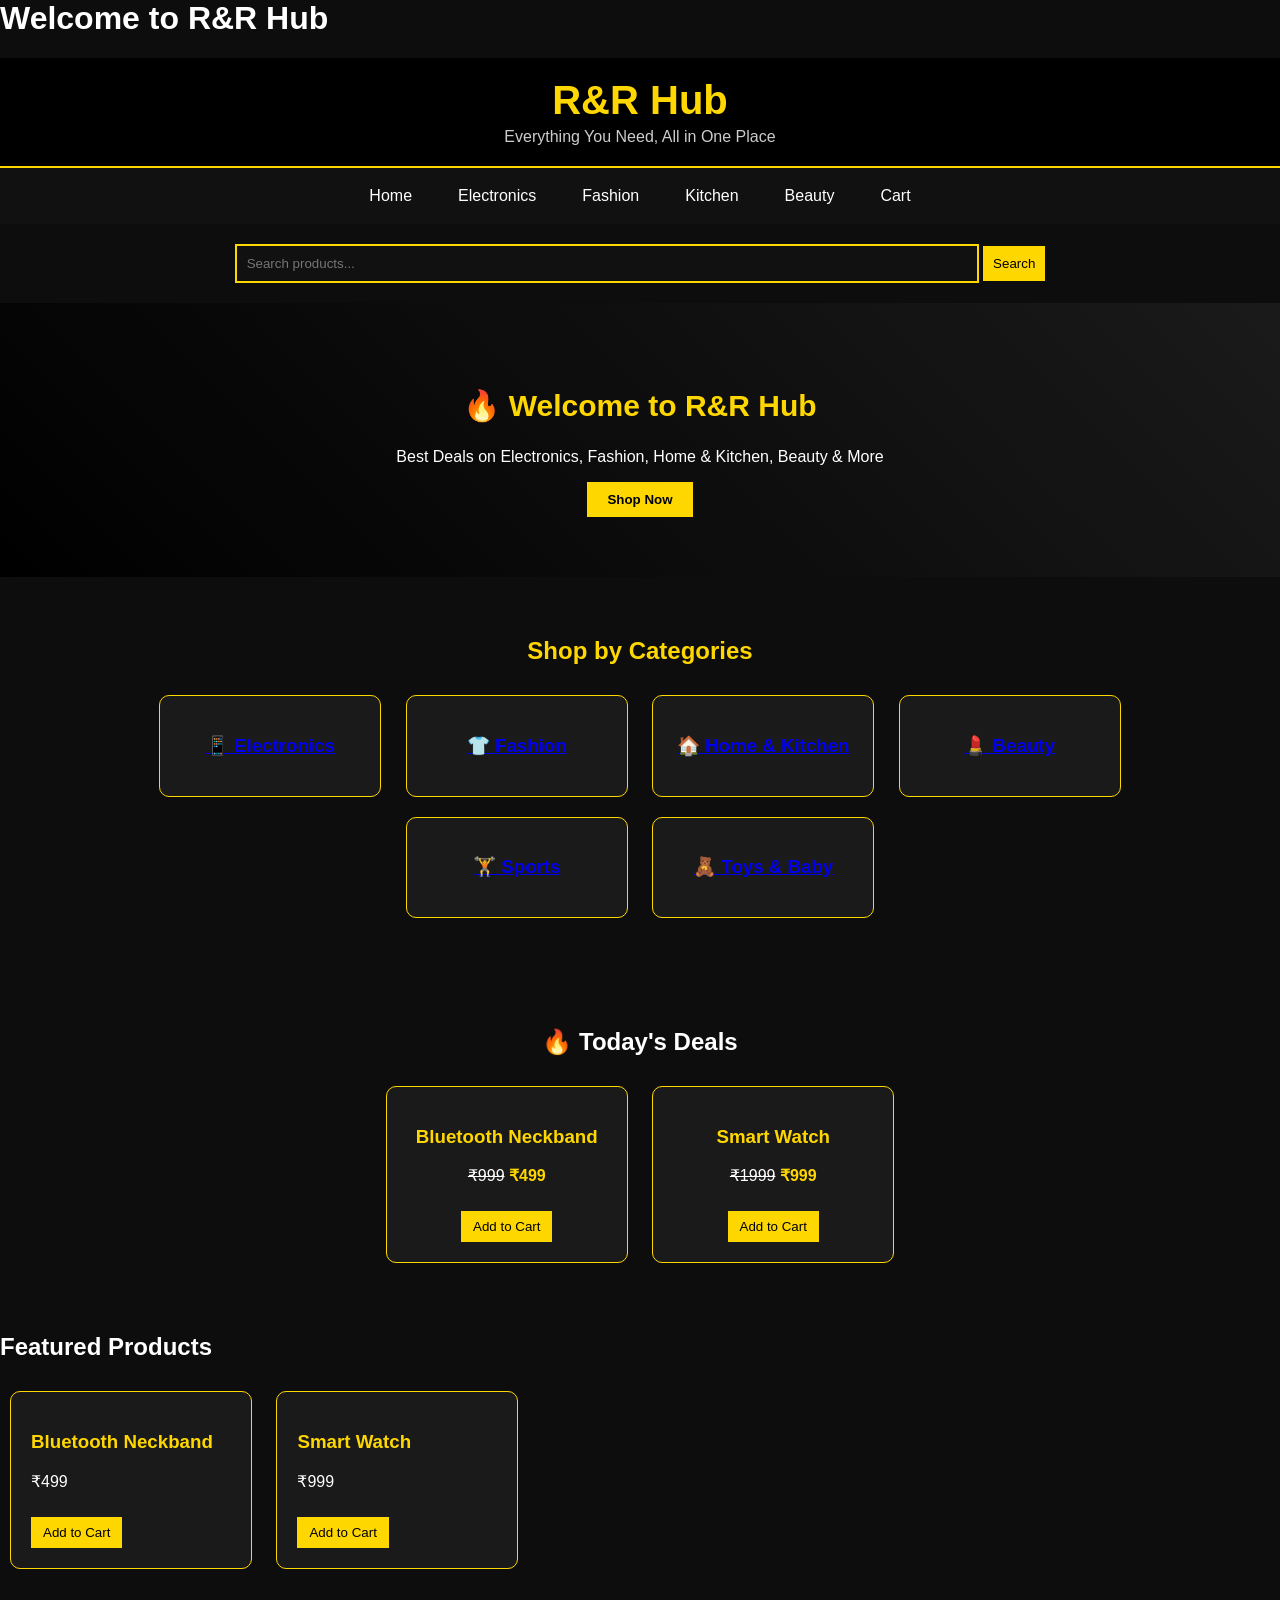
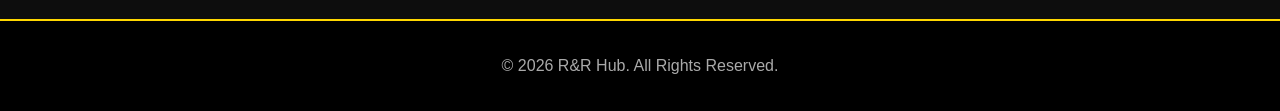
==== index.html @ 086014d4 "Update index.html" ====
<h1>Welcome to R&R Hub</h1>
<!DOCTYPE html>
<html lang="en">
<head>
    <meta charset="UTF-8">
    <meta name="viewport" content="width=device-width, initial-scale=1.0">
    <title>R&R Hub - Online Shopping</title>
    <link rel="stylesheet" href="assets/css/style.css">
</head>
<body>

<header>
    <h1>R&R Hub</h1>
    <p>Everything You Need, All in One Place</p>
</header>

<nav>
    <a href="#">Home</a>
    <a href="#">Electronics</a>
    <a href="#">Fashion</a>
    <a href="#">Kitchen</a>
    <a href="#">Beauty</a>
    <a href="#">Cart</a>
</nav>
<div style="text-align:center; margin:20px;">
    <input type="text" id="searchBox" placeholder="Search products..."
    style="padding:10px; width:60%; border:2px solid gold; background:#111; color:white;">

    <button onclick="searchProduct()"
    style="padding:10px; background:gold; border:none; cursor:pointer;">
        Search
    </button>
</div>
<section class="hero">

<h2>🔥 Welcome to R&R Hub</h2>

<p>Best Deals on Electronics, Fashion, Home & Kitchen, Beauty & More</p>

<button onclick="window.location.href='#'">
Shop Now
</button>

</section>

<section class="categories">

<h2>Shop by Categories</h2>

<div class="category-box">
<a href="pages/electronics.html"><h3>📱 Electronics</h3></a>
</div>

<div class="category-box">
<a href="pages/fashion.html"><h3>👕 Fashion</h3></a>
</div>

<div class="category-box">
<a href="pages/home-kitchen.html"><h3>🏠 Home & Kitchen</h3></a>
</div>

<div class="category-box">
<a href="pages/beauty.html"><h3>💄 Beauty</h3></a>
</div>

<div class="category-box">
<a href="pages/sports.html"><h3>🏋️ Sports</h3></a>
</div>

<div class="category-box">
<a href="pages/toys.html"><h3>🧸 Toys & Baby</h3></a>
</div>

</section>
 <section class="products">

<h2>🔥 Today's Deals</h2>

<div class="product-card">
<h3>Bluetooth Neckband</h3>
<p><del>₹999</del> <strong style="color:gold;">₹499</strong></p>
<button onclick="addToCart('Bluetooth Neckband',499)">Add to Cart</button>
</div>

<div class="product-card">
<h3>Smart Watch</h3>
<p><del>₹1999</del> <strong style="color:gold;">₹999</strong></p>
<button onclick="addToCart('Smart Watch',999)">Add to Cart</button>
</div>

</section>
    <h2>Featured Products</h2>

    <div class="product-card">
        <h3>Bluetooth Neckband</h3>
        <p>₹499</p>
        <button onclick="addToCart('Bluetooth Neckband', 499)">Add to Cart</button>
    </div>

    <div class="product-card">
        <h3>Smart Watch</h3>
        <p>₹999</p>
        <button onclick="addToCart('Smart Watch', 999)">Add to Cart</button>
    </div>

</section>

<footer>
    <p>© 2026 R&R Hub. All Rights Reserved.</p>
</footer>

</body>
</html>
---- assets/css/style.css ----
body {
    margin: 0;
    font-family: Arial, sans-serif;
    background: #0d0d0d;
    color: #fff;
}

/* HEADER */
header {
    background: #000;
    padding: 20px;
    text-align: center;
    border-bottom: 2px solid gold;
}

header h1 {
    margin: 0;
    color: gold;
    font-size: 40px;
}

header p {
    margin: 5px 0 0;
    color: #ccc;
}

/* NAVBAR */
nav {
    display: flex;
    justify-content: center;
    gap: 20px;
    background: #111;
    padding: 10px;
}

nav a {
    color: white;
    text-decoration: none;
    padding: 8px 12px;
    border: 1px solid transparent;
}

nav a:hover {
    border: 1px solid gold;
    color: gold;
}

/* HERO */
.hero {
    text-align: center;
    padding: 60px 20px;
    background: linear-gradient(45deg, #000, #1a1a1a);
}

.hero h2 {
    font-size: 30px;
    color: gold;
}

.hero button {
    padding: 10px 20px;
    background: gold;
    border: none;
    cursor: pointer;
    font-weight: bold;
}

/* PRODUCTS */
.products {
    padding: 40px;
    text-align: center;
}

.product-card {
    display: inline-block;
    background: #1a1a1a;
    margin: 10px;
    padding: 20px;
    width: 200px;
    border: 1px solid gold;
    border-radius: 10px;
}

.product-card h3 {
    color: gold;
}

.product-card button {
    margin-top: 10px;
    padding: 8px 12px;
    background: gold;
    border: none;
    cursor: pointer;
}

/* FOOTER */
footer {
    text-align: center;
    padding: 20px;
    margin-top: 40px;
    background: #000;
    border-top: 2px solid gold;
    color: #aaa;
}

/* MOBILE */
@media (max-width: 600px) {
    nav {
        flex-direction: column;
        align-items: center;
    }

    .product-card {
        width: 80%;
    }
}
/* Categories */
.categories {
    padding: 40px;
    text-align: center;
}

.categories h2 {
    color: gold;
    margin-bottom: 20px;
}

.category-box {
    display: inline-block;
    background: #1a1a1a;
    border: 1px solid gold;
    padding: 20px;
    margin: 10px;
    width: 180px;
    border-radius: 10px;
    cursor: pointer;
    transition: 0.3s;
}

.category-box:hover {
    background: gold;
    color: black;
    transform: scale(1.05);
}
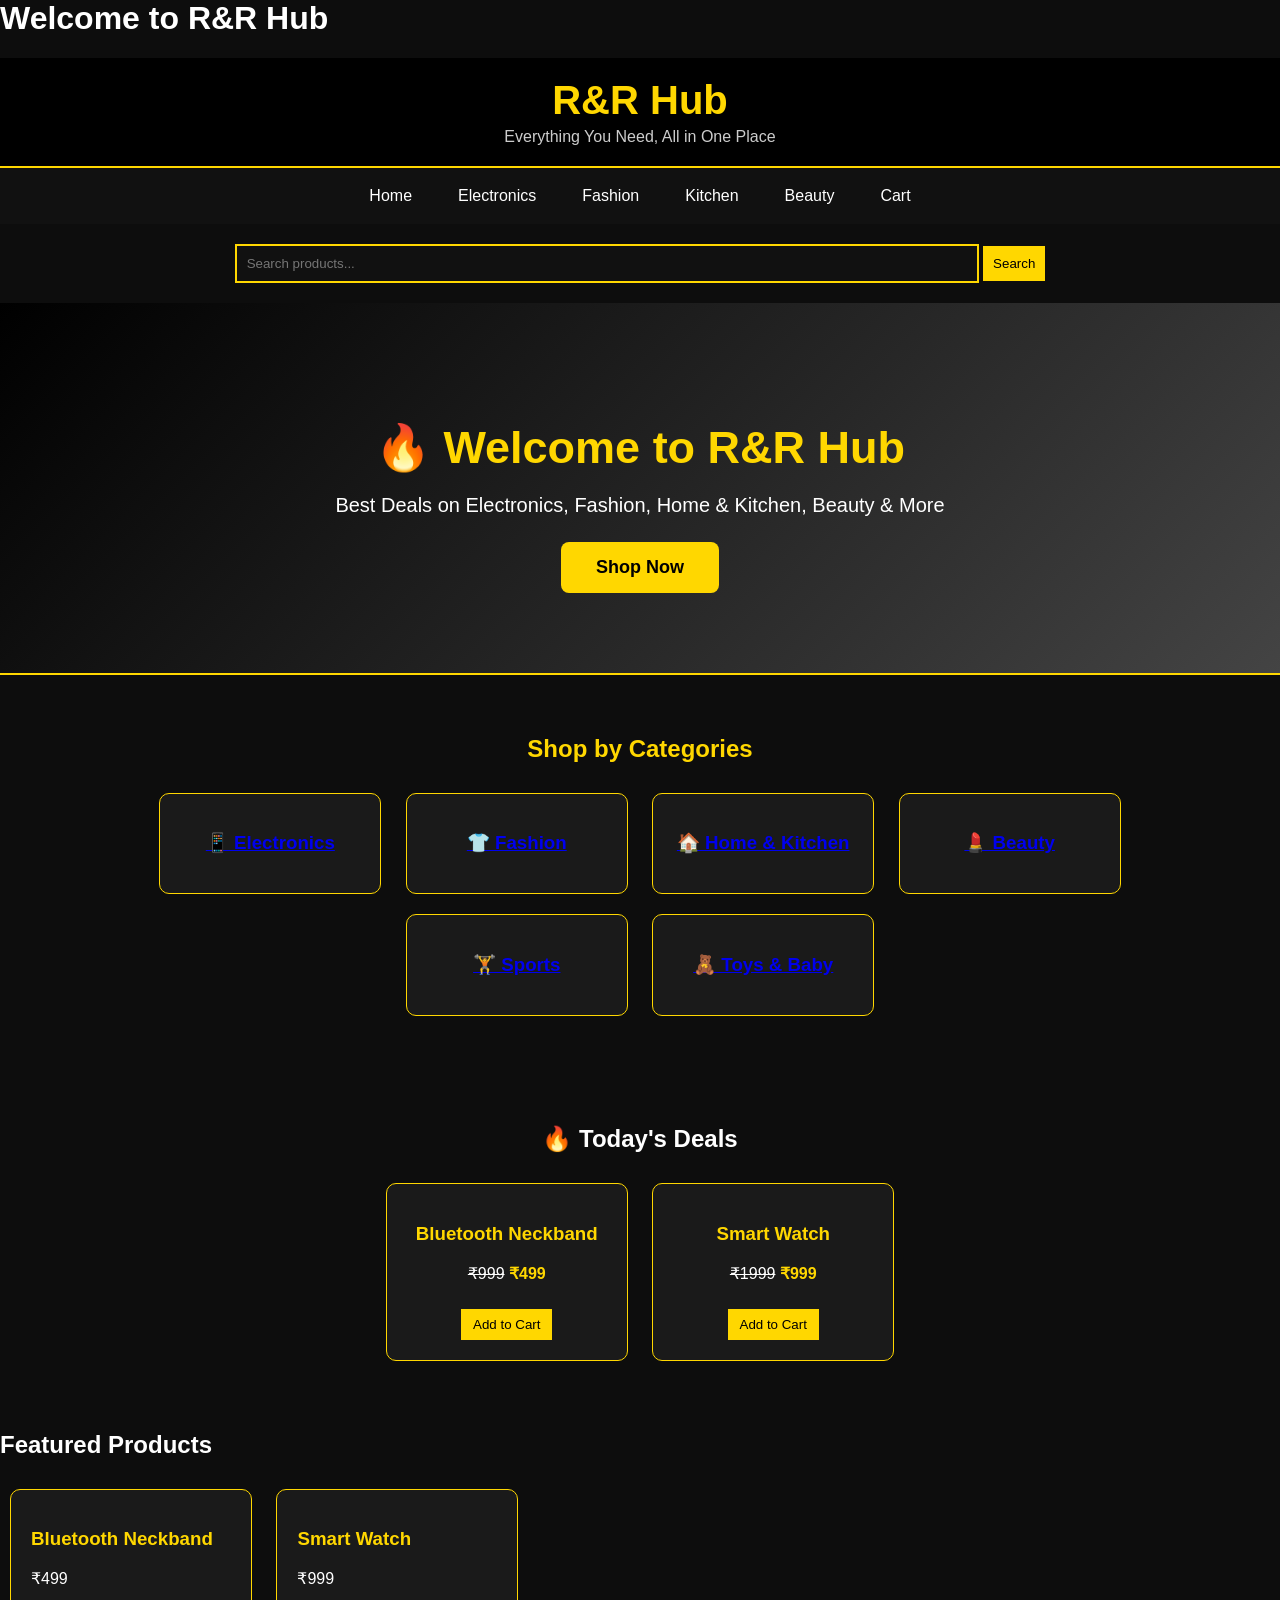
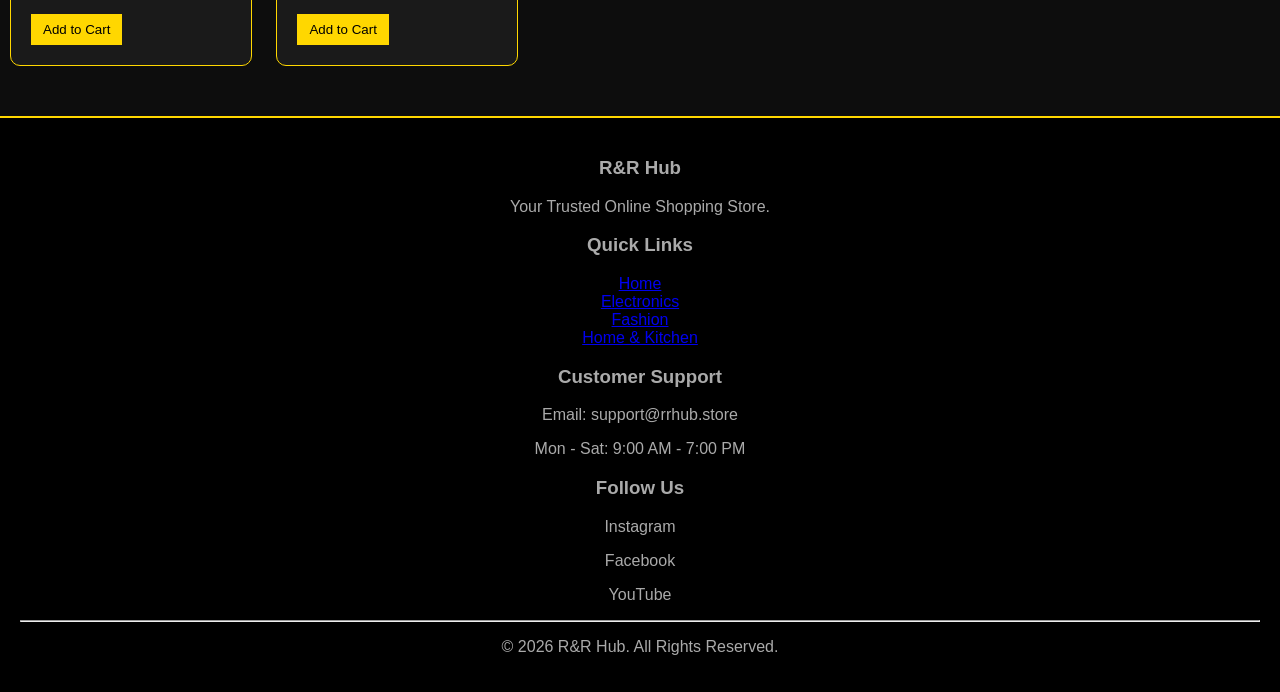
==== commit 03fc83ad: "Update index.html" ====
--- a/index.html
+++ b/index.html
@@ -105,8 +105,40 @@
 
 </section>
 
-<footer>
-    <p>© 2026 R&R Hub. All Rights Reserved.</p>
+<footer class="footer">
+
+<div class="footer-box">
+<h3>R&R Hub</h3>
+<p>Your Trusted Online Shopping Store.</p>
+</div>
+
+<div class="footer-box">
+<h3>Quick Links</h3>
+<a href="../index.html">Home</a><br>
+<a href="pages/electronics.html">Electronics</a><br>
+<a href="pages/fashion.html">Fashion</a><br>
+<a href="pages/home-kitchen.html">Home & Kitchen</a>
+</div>
+
+<div class="footer-box">
+<h3>Customer Support</h3>
+<p>Email: support@rrhub.store</p>
+<p>Mon - Sat: 9:00 AM - 7:00 PM</p>
+</div>
+
+<div class="footer-box">
+<h3>Follow Us</h3>
+<p>Instagram</p>
+<p>Facebook</p>
+<p>YouTube</p>
+</div>
+
+<hr>
+
+<p style="text-align:center;">
+© 2026 R&R Hub. All Rights Reserved.
+</p>
+
 </footer>
 
 </body>
--- a/assets/css/style.css
+++ b/assets/css/style.css
@@ -142,3 +142,37 @@
     color: black;
     transform: scale(1.05);
 }
+.hero{
+background:linear-gradient(135deg,#000,#222,#444);
+padding:80px 20px;
+text-align:center;
+border-bottom:2px solid gold;
+}
+
+.hero h2{
+font-size:45px;
+color:gold;
+margin-bottom:15px;
+}
+
+.hero p{
+font-size:20px;
+margin-bottom:25px;
+color:white;
+}
+
+.hero button{
+padding:15px 35px;
+background:gold;
+border:none;
+font-size:18px;
+font-weight:bold;
+border-radius:8px;
+cursor:pointer;
+}
+
+.hero button:hover{
+background:#ffd700;
+transform:scale(1.05);
+transition:.3s;
+}
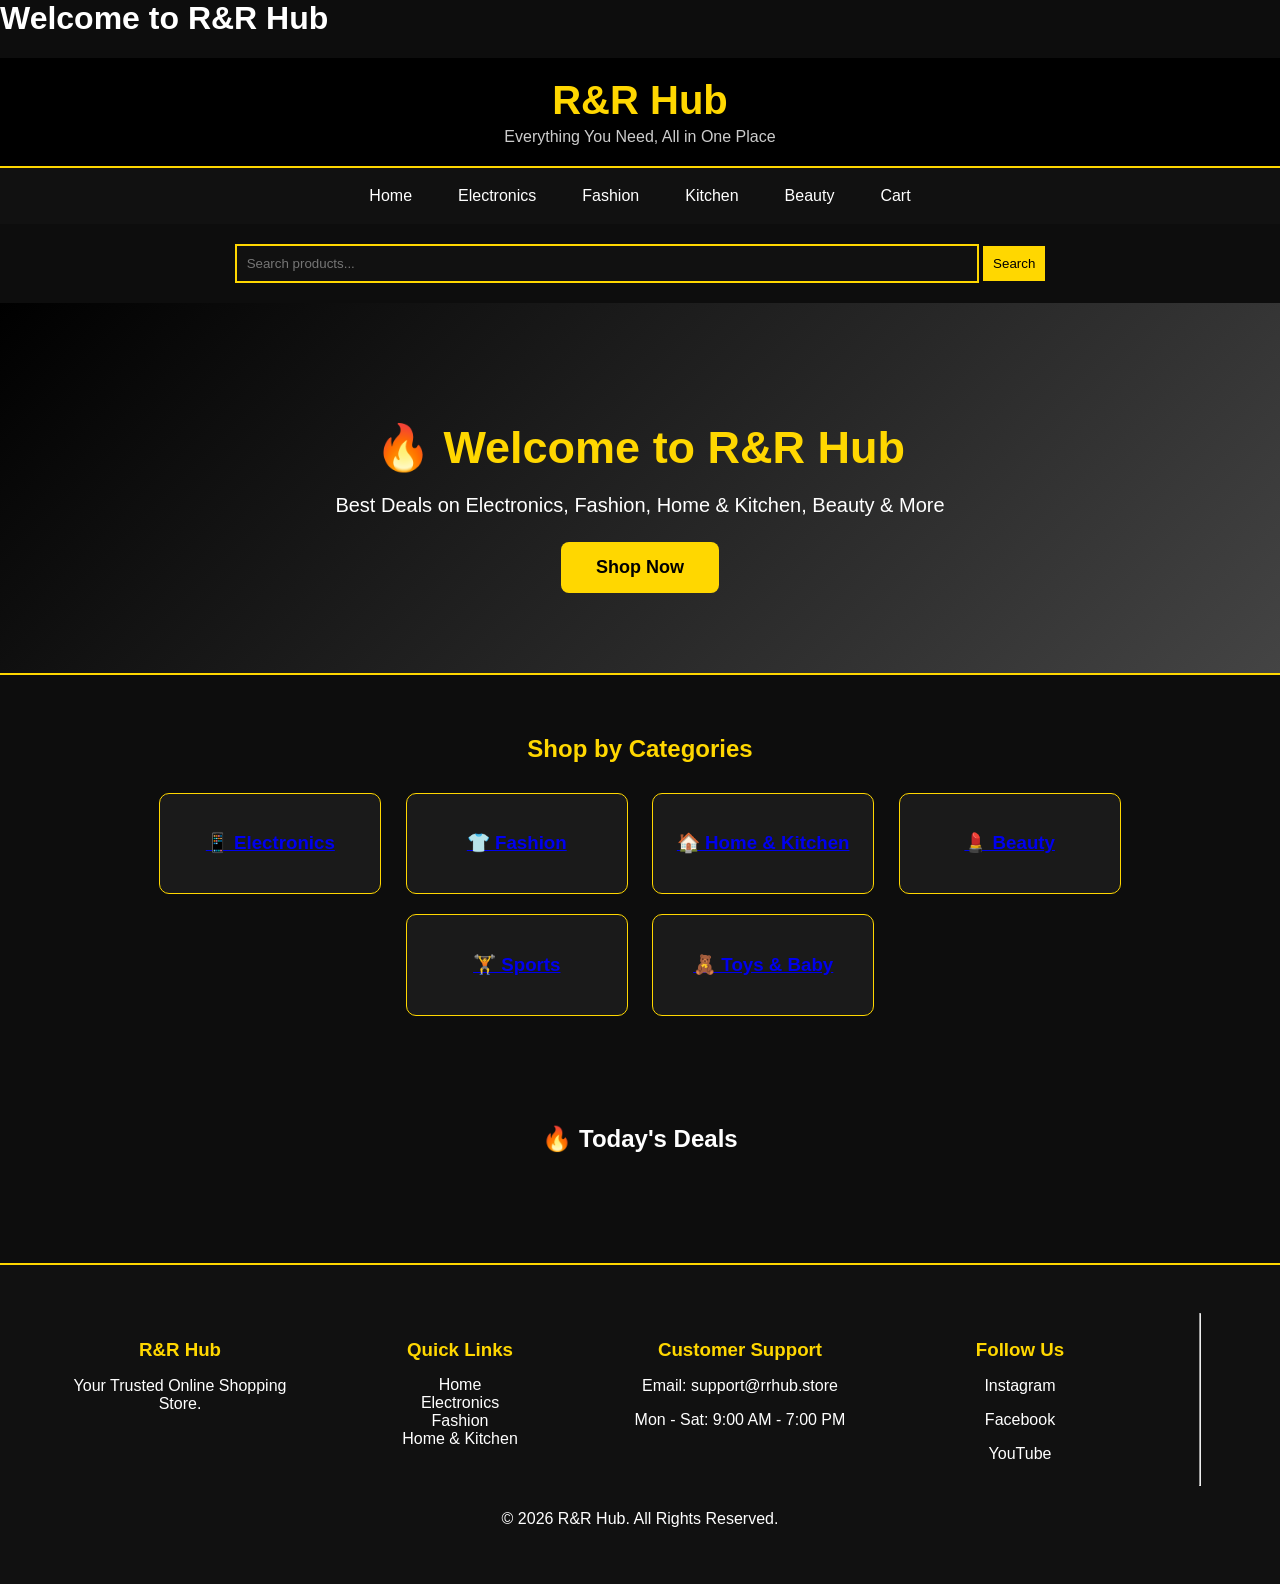
==== commit 5e4dd4f4: "Implement dynamic product listing from local storage Refactored product display section to dynamical" ====
--- a/index.html
+++ b/index.html
@@ -75,34 +75,31 @@
  <section class="products">
 
 <h2>🔥 Today's Deals</h2>
+<section id="products"></section>
 
+<script>
+let products = JSON.parse(localStorage.getItem("products")) || [];
+
+let container = document.getElementById("products");
+
+products.forEach(p => {
+container.innerHTML += `
 <div class="product-card">
-<h3>Bluetooth Neckband</h3>
-<p><del>₹999</del> <strong style="color:gold;">₹499</strong></p>
-<button onclick="addToCart('Bluetooth Neckband',499)">Add to Cart</button>
+
+<img src="${p.image}" style="width:100%;">
+
+<h3>${p.name}</h3>
+
+<p>₹${p.price}</p>
+
+<button onclick="addToCart('${p.name}',${p.price})">
+Add to Cart
+</button>
+
 </div>
-
-<div class="product-card">
-<h3>Smart Watch</h3>
-<p><del>₹1999</del> <strong style="color:gold;">₹999</strong></p>
-<button onclick="addToCart('Smart Watch',999)">Add to Cart</button>
-</div>
-
-</section>
-    <h2>Featured Products</h2>
-
-    <div class="product-card">
-        <h3>Bluetooth Neckband</h3>
-        <p>₹499</p>
-        <button onclick="addToCart('Bluetooth Neckband', 499)">Add to Cart</button>
-    </div>
-
-    <div class="product-card">
-        <h3>Smart Watch</h3>
-        <p>₹999</p>
-        <button onclick="addToCart('Smart Watch', 999)">Add to Cart</button>
-    </div>
-
+`;
+});
+</script>
 </section>
 
 <footer class="footer">
--- a/assets/css/style.css
+++ b/assets/css/style.css
@@ -176,3 +176,32 @@
 transform:scale(1.05);
 transition:.3s;
 }
+.footer{
+background:#111;
+padding:40px;
+margin-top:50px;
+color:white;
+display:flex;
+justify-content:space-around;
+flex-wrap:wrap;
+border-top:2px solid gold;
+}
+
+.footer-box{
+width:250px;
+margin:15px;
+}
+
+.footer h3{
+color:gold;
+margin-bottom:15px;
+}
+
+.footer a{
+color:white;
+text-decoration:none;
+}
+
+.footer a:hover{
+color:gold;
+}
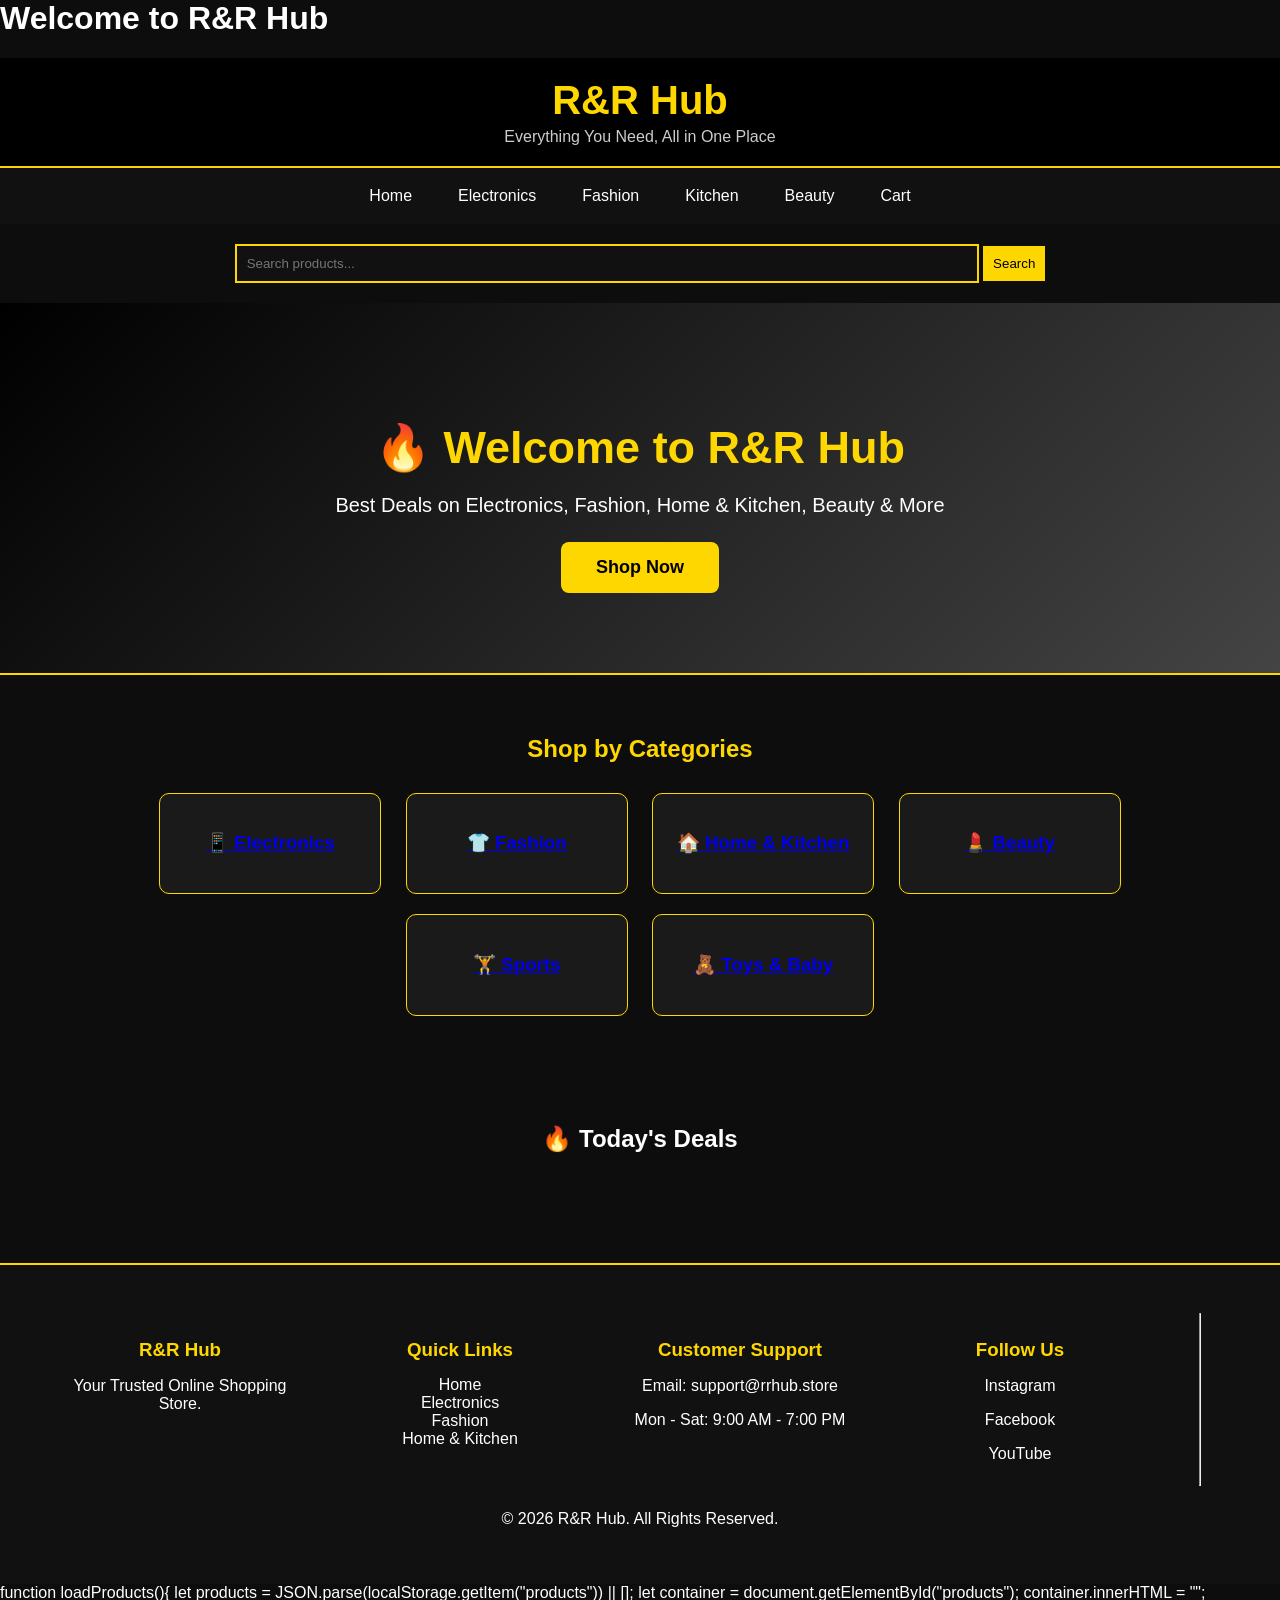
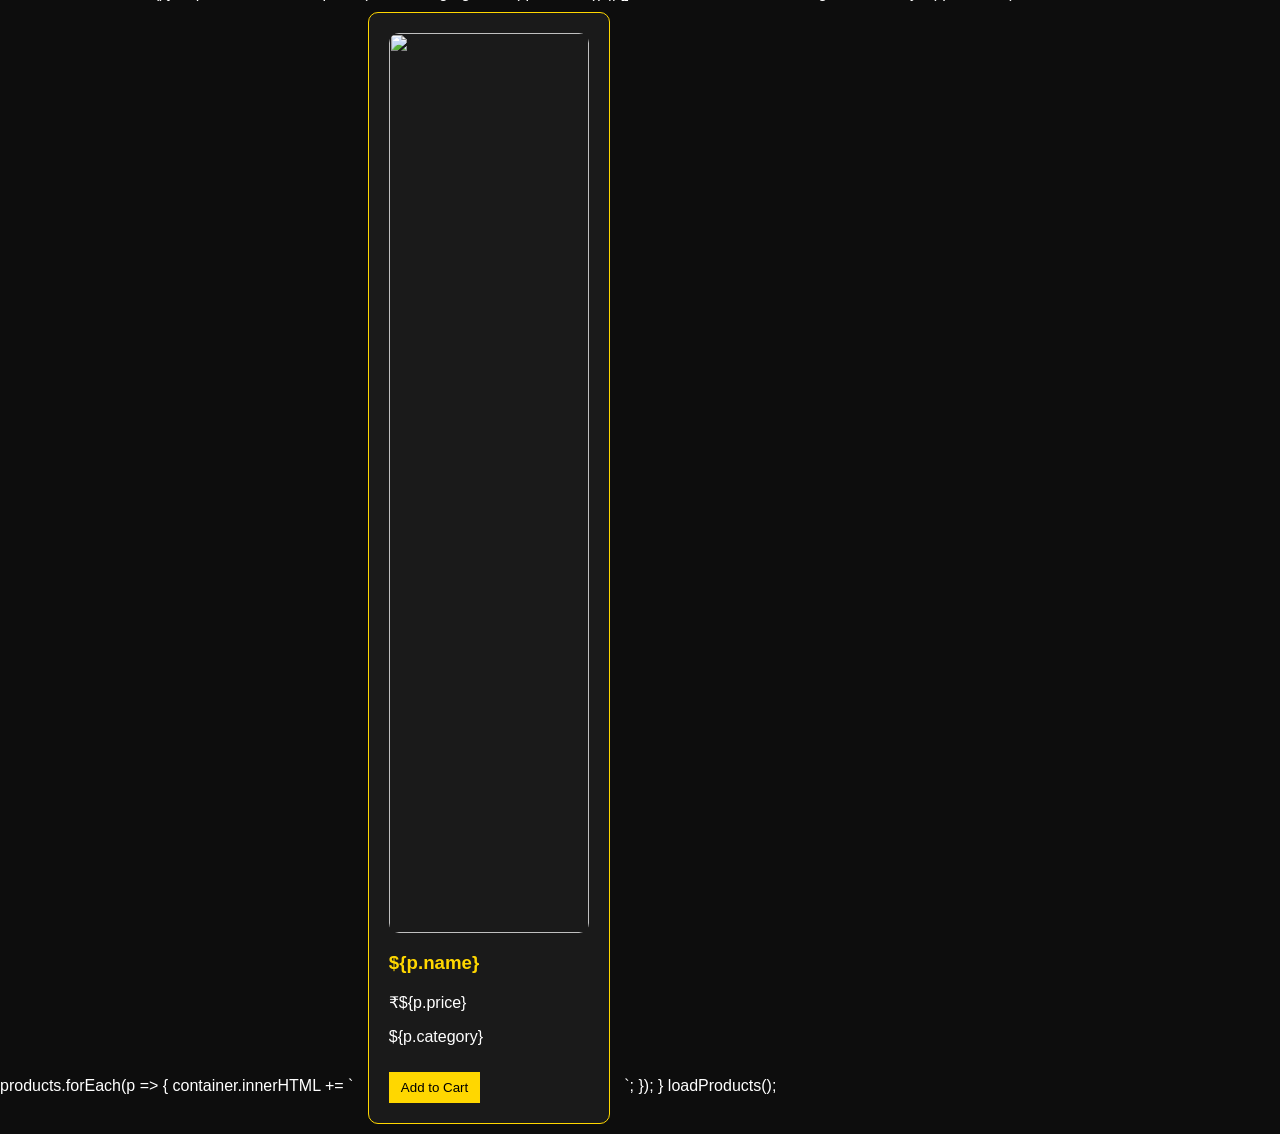
==== commit 34df8dd1: "Implement product loading from local storage Added a function to load products from local storage an" ====
--- a/index.html
+++ b/index.html
@@ -76,7 +76,7 @@
 
 <h2>🔥 Today's Deals</h2>
 <section id="products"></section>
-
+<div id="products"></div>
 <script>
 let products = JSON.parse(localStorage.getItem("products")) || [];
 
@@ -86,13 +86,13 @@
 container.innerHTML += `
 <div class="product-card">
 
-<img src="${p.image}" style="width:100%;">
-
-<h3>${p.name}</h3>
-
-<p>₹${p.price}</p>
-
-<button onclick="addToCart('${p.name}',${p.price})">
+<img src="${https://sl.bing.net/bMMDsH8s992}" style="width:100%;">
+
+<h3>${Bluetooth Neckband}</h3>
+
+<p>₹${499}</p>
+
+<button onclick="addToCart('${Bluetooth Neckband}',${499})">
 Add to Cart
 </button>
 
@@ -137,6 +137,69 @@
 </p>
 
 </footer>
-
+<script>
+function loadProducts(){
+
+    let products = JSON.parse(localStorage.getItem("products")) || [];
+
+    let container = document.getElementById("products");
+
+    container.innerHTML = "";
+
+    products.forEach(p => {
+
+        container.innerHTML += `
+        <div class="product-card" style="border:1px solid #000; padding:10px; margin:10px;">
+
+            <img src="${p.image}" style="width:100%; border-radius:10px;">
+
+            <h3>${p.name}</h3>
+
+            <p>₹${p.price}</p>
+
+            <p>${p.category}</p>
+
+            <button onclick="addToCart('${p.name}',${p.price})">
+                Add to Cart
+            </button>
+
+        </div>
+        `;
+    });
+}
+
+loadProducts();
+</script>
 </body>
 </html>
+<script src="https://www.gstatic.com/firebasejs/10.7.1/firebase-app.js"></script>
+<script src="https://www.gstatic.com/firebasejs/10.7.1/firebase-firestore.js"></script>
+function loadProducts(){
+
+    let products = JSON.parse(localStorage.getItem("products")) || [];
+
+    let container = document.getElementById("products");
+
+    container.innerHTML = "";
+
+    products.forEach(p => {
+
+        container.innerHTML += `
+        <div class="product-card">
+
+            <img src="${p.image}" style="width:100%; border-radius:10px;">
+
+            <h3>${p.name}</h3>
+            <p>₹${p.price}</p>
+            <p>${p.category}</p>
+
+            <button onclick="addToCart('${p.name}',${p.price})">
+                Add to Cart
+            </button>
+
+        </div>
+        `;
+    });
+}
+
+loadProducts();
